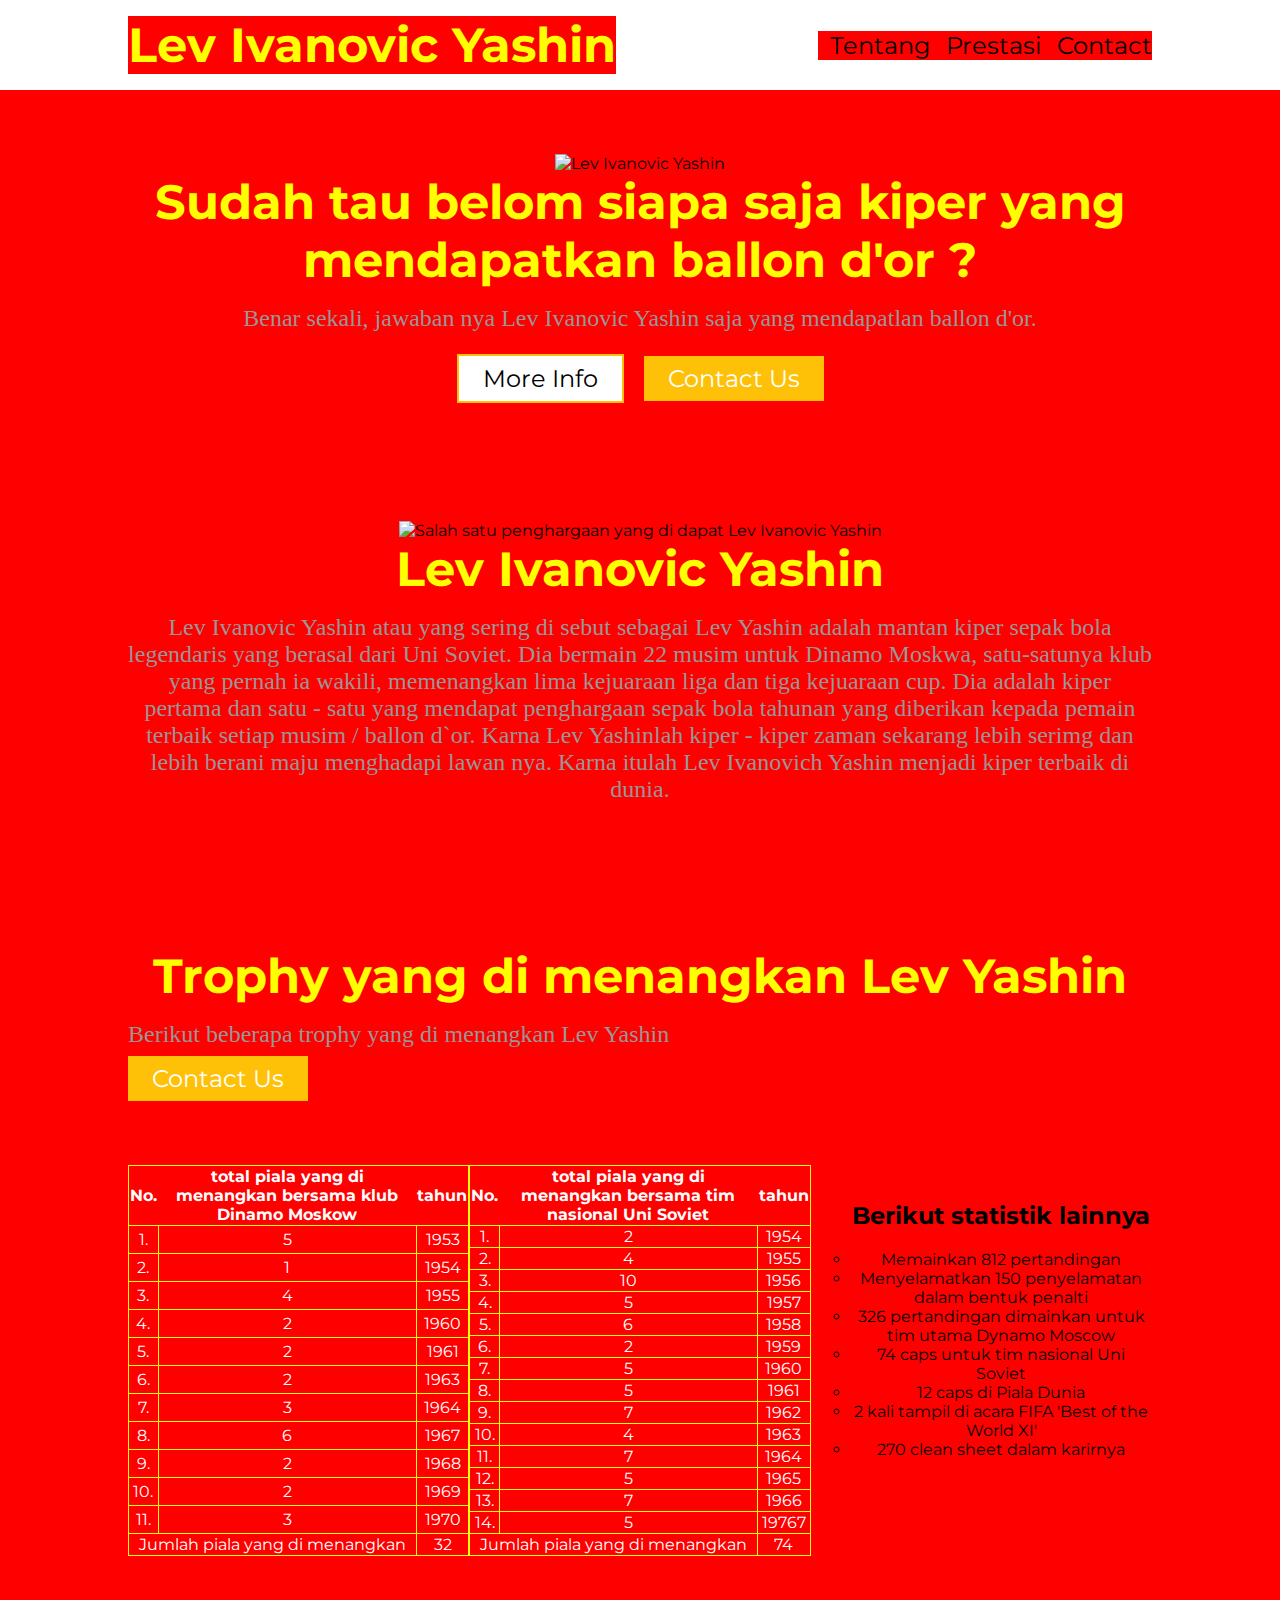
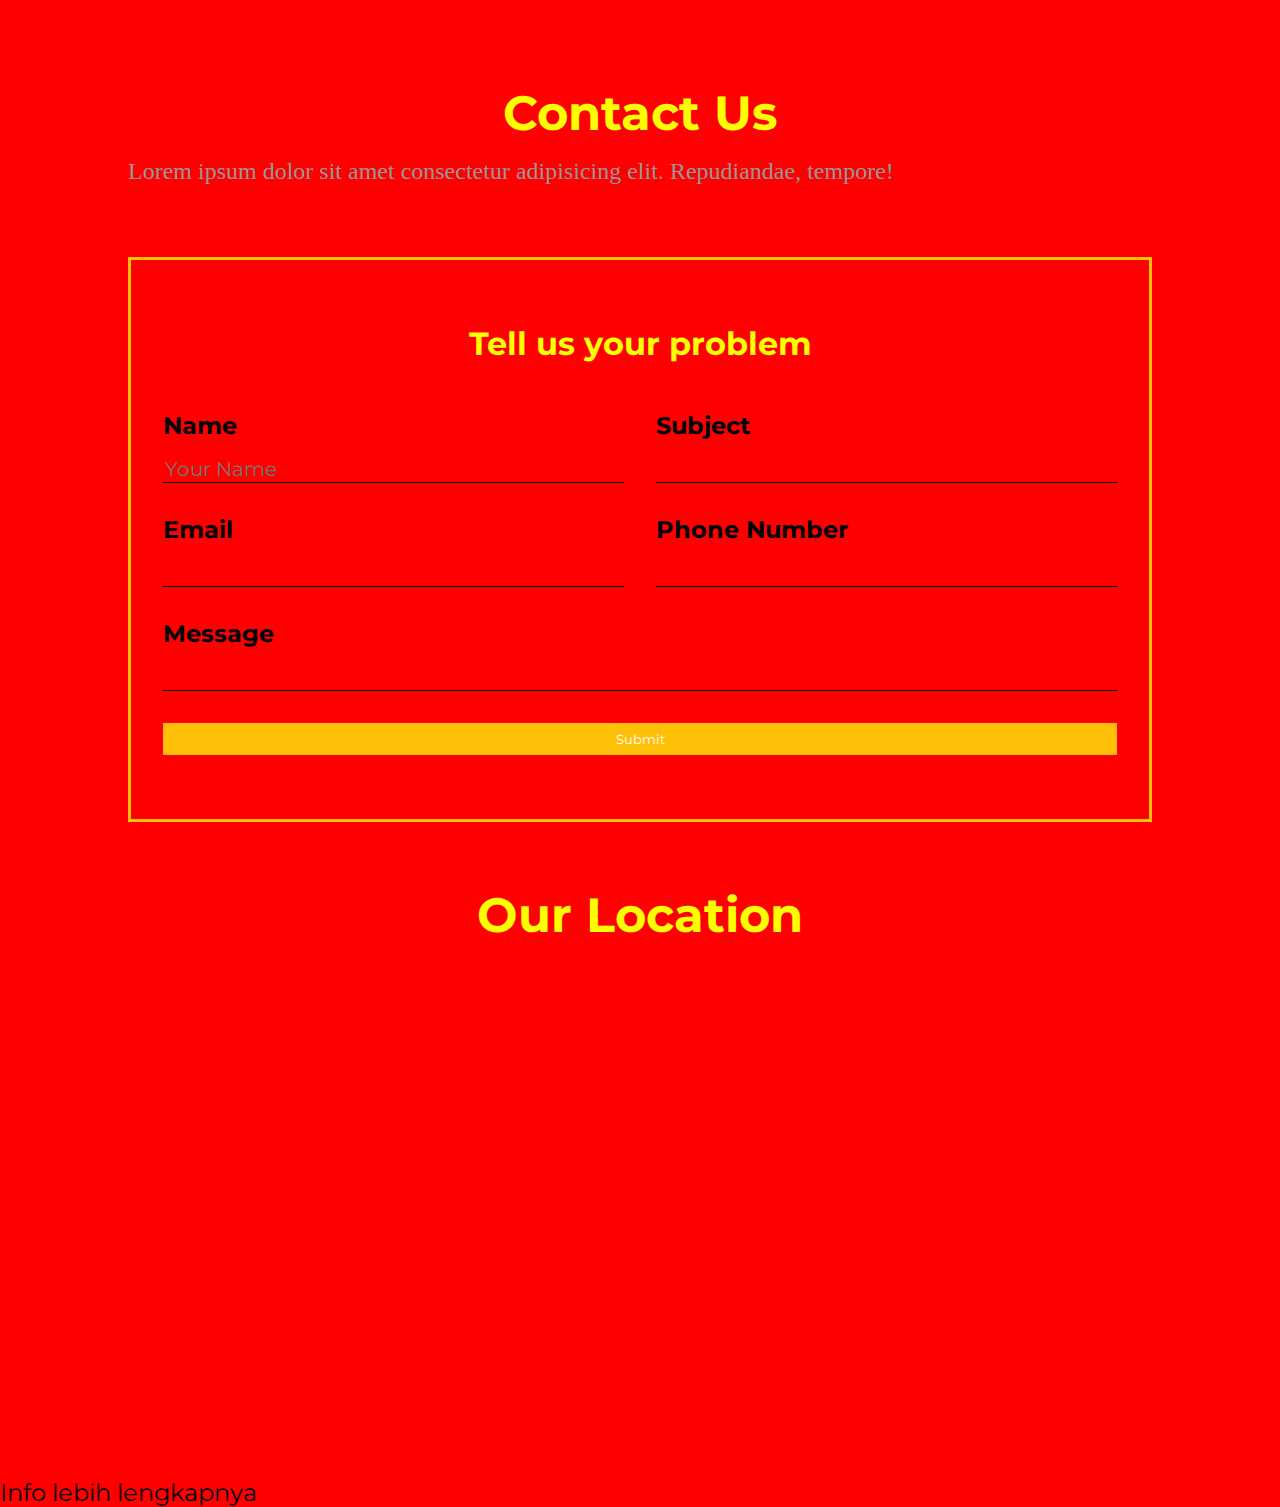
==== index.html @ 39085195 "Update index.html" ====
<!DOCTYPE html>
<html lang="en">
<head>
    <meta charset="UTF-8">
    <meta http-equiv="X-UA-Compatible" content="ie=edge">
    <meta name="viewport" content="width=device-width, initial-scale=1.0">
    <title>Lev Ivanovic Yashin</title> 
    <link rel="preconnect" href="https://fonts.googleapis.com">
    <link rel="preconnect" href="https://fonts.gstatic.com" crossorigin>
    <link href="https://fonts.googleapis.com/css2?family=Montserrat:wght@500;700&display=swap" rel="stylesheet">
    <link rel="stylesheet" href="styl.css">
</head>
<body>
       <header id="header">
        <h1>Lev Ivanovic Yashin</h1>
        <nav>
            <a href="#about">Tentang</a>
            <a href="#service">Prestasi</a>
            <a href="#contact">Contact</a>
        </nav>
    </header>
    
     <section id="landing">
        <div>
         
            <h1>Sudah tau belom siapa saja kiper yang mendapatkan ballon d'or ?</h1>
            <p>Benar sekali, jawaban nya Lev Ivanovic Yashin saja yang mendapatlan ballon d'or.</p>
            <div>
                <a class="btn btn-alt" href="#about">More Info</a>
                <a class="btn" href="#contact">Contact Us</a>
            </div>
        </div>
        <div>
             <img src="https://i.pinimg.com/originals/ed/7c/8e/ed7c8e007c3f56ff738dca9af4d9c05f.jpg" alt="Lev Ivanovic Yashin">
        </div>
     </section>
    
    <section id="about">
        <div>
        <img src="https://media.suara.com/pictures/653x366/2015/10/21/o_1a258n2euqo61vhl7551cmmoula.jpg" alt="Salah satu penghargaan yang di dapat Lev Ivanovic Yashin"
        </div>
            <div>
                <h1>Lev Ivanovic Yashin</h1>
                <p>Lev Ivanovic Yashin atau yang sering di sebut sebagai Lev Yashin adalah mantan kiper sepak bola legendaris yang berasal dari Uni Soviet. 
        Dia bermain 22 musim untuk Dinamo Moskwa, satu-satunya klub yang pernah ia wakili, memenangkan lima kejuaraan liga dan tiga kejuaraan cup. 
        Dia adalah kiper pertama dan satu - satu yang mendapat penghargaan sepak bola tahunan yang diberikan kepada pemain terbaik setiap musim / ballon d`or.
          Karna Lev Yashinlah kiper - kiper zaman sekarang lebih serimg dan lebih berani maju menghadapi lawan nya. Karna itulah Lev Ivanovich Yashin menjadi kiper terbaik di dunia.</p>
            </div>
    </section>
    
    <section id="service>
        <div class="service-header">
            <div>
                <h1>Trophy yang di menangkan Lev Yashin </h1>
                <p>Berikut beberapa trophy yang di menangkan Lev Yashin</p>
            </div>
            <a href="#contact" class="btn">Contact Us</a>
        </div>
   <div class="about-stats">
        
        <table> 
        <thead>
            <tr>
                <th>No.</th>
                <th>total piala yang di menangkan bersama klub Dinamo Moskow</th>
                <th>tahun</th>
            </tr>
        </thead>
        <tbody>
            <tr>
                <td>1.</td>
                <td>5</td>
                <td>1953</td>
            </tr>
            <tr>
                <td>2.</td>
                <td>1</td>
                <td>1954</td>
            </tr>
            <tr>
                <td>3.</td>
                <td>4</td>
                <td>1955</td>
            </tr>
            <tr>
                <td>4.</td>
                <td>2</td>
                <td>1960</td>
            </tr>
            <tr>
                <td>5.</td>
                <td>2</td>
                <td>1961</td>
            </tr>
            <tr>
                <td>6.</td>
                <td>2</td>
                <td>1963</td>
            </tr>
            <tr>
                <td>7.</td>
                <td>3</td>
                <td>1964</td>
            </tr>
            <tr>
                <td>8.</td>
                <td>6</td>
                <td>1967</td>
            </tr>
            <tr>
                <td>9.</td>
                <td>2</td>
                <td>1968</td>
            </tr>
            <tr>
                <td>10.</td>
                <td>2</td>
                <td>1969</td>
            </tr>
            <tr>
                <td>11.</td>
                <td>3</td>
                <td>1970</td>
            </tr>
        </tbody>
        <tfoot>
            <tr>
                <td colspan="2">Jumlah piala yang di menangkan</td>
                <td>32</td>
            </tr>
        </tfoot>
          </table> 





          <table>
          <thead>
            <tr>
                <th>No.</th>
                <th>total piala yang di menangkan bersama tim nasional Uni Soviet</th>
                <th>tahun</th>
            </tr>
        </thead>
        <tbody>
            <tr>
                <td>1.</td>
                <td>2</td>
                <td>1954</td>
            </tr>
            <tr>
                <td>2.</td>
                <td>4</td>
                <td>1955</td>
            </tr>
            <tr>
                <td>3.</td>
                <td>10</td>
                <td>1956</td>
            </tr>
            <tr>
                <td>4.</td>
                <td>5</td>
                <td>1957</td>
            </tr>
            <tr>
                <td>5.</td>
                <td>6</td>
                <td>1958</td>
            </tr>
            <tr>
                <td>6.</td>
                <td>2</td>
                <td>1959</td>
            </tr>
            <tr>
                <td>7.</td>
                <td>5</td>
                <td>1960</td>
            </tr>
            <tr>
                <td>8.</td>
                <td>5</td>
                <td>1961</td>
            </tr>
            <tr>
                <td>9.</td>
                <td>7</td>
                <td>1962</td>
            </tr>
            <tr>
                <td>10.</td>
                <td>4</td>
                <td>1963</td>
            </tr>
            <tr>
                <td>11.</td>
                <td>7</td>
                <td>1964</td>
            </tr>
            <tr>
                <td>12.</td>
                <td>5</td>
                <td>1965</td>
            </tr>
            <tr>
                <td>13.</td>
                <td>7</td>
                <td>1966</td>
            </tr>
            <tr>
                <td>14.</td>
                <td>5</td>
                <td>19767</td>
            </tr>
        </tbody>
        <tfoot>
            <tr>
                <td colspan="2">Jumlah piala yang di menangkan</td>
                <td>74</td>
            </tr>
        </tfoot>
          </table> 




    <ul type="Circle"> <h2>Berikut statistik lainnya</h2>
        <li>Memainkan 812 pertandingan</li>
        <li>Menyelamatkan 150 penyelamatan dalam bentuk penalti</li>
        <li>326 pertandingan dimainkan untuk tim utama Dynamo Moscow</li>
        <li>74 caps untuk tim nasional Uni Soviet </li>
        <li>12 caps di Piala Dunia</li>
        <li>2 kali tampil di acara FIFA 'Best of the World XI'</li>
        <li>270 clean sheet dalam karirnya</li>
    </ul>
   </div>
        
     </section>

<section id="contact">
        <h1>Contact Us</h1>
        <p>Lorem ipsum dolor sit amet consectetur adipisicing elit. Repudiandae, tempore!</p>
        <div class="contact-detail">
            <form action="">
                <h1>Tell us your problem</h1>
                <div class="form-group">
                    <div id="input-name" class="input-group">
                        <label for="">Name</label>
                        <input type="text" placeholder="Your Name">
                    </div>
                    <div id="input-subject" class="input-group">
                        <label for="">Subject</label>
                        <input type="text">
                    </div>
                    <div id="input-email" class="input-group">
                        <label for="">Email</label>
                        <input type="email">
                    </div>
                    <div id="input-phone" class="input-group">
                        <label for="">Phone Number</label>
                        <input type="tel">
                    </div>
                    <div id="input-message" class="input-group">
                        <label for="">Message</label>
                        <input type="text">
                    </div>
                </div>
                <button class="btn">Submit</button>
            </form>
            <div>
                <h1>Our Location</h1>
                <iframe src="https://www.google.com/maps/embed?pb=!1m18!1m12!1m3!1d15864.65706910555!2d106.8524594283222!3d-6.242070227706176!2m3!1f0!2f0!3f0!3m2!1i1024!2i768!4f13.1!3m3!1m2!1s0x2e69fd4525190ba3%3A0x19b6e12e2482ee41!2sCoding%20Studio!5e0!3m2!1sid!2sid!4v1662888075401!5m2!1sid!2sid" width="600" height="450" style="border:0;" allowfullscreen="" loading="lazy" referrerpolicy="no-referrer-when-downgrade"></iframe>
            </div>
        </div>
    </section>
    
     <a href="https://en.wikipedia.org/wiki/Lev_Yashin" target="_blank" rel="noopener noreferrer">
        Info lebih lengkapnya 
     </a>



</body>
</html>
---- styl.css ----
* {
    font-family: "Montserrat";
    box-sizing: border-box;
    scroll-behavior: smooth;
    background-color: red;
}

table, tr, td {
  border: 1px solid yellow;
  border-collapse: collapse;
}
tr, td {
  background-color: red;
  color: white;
}
h1 {
  color: yellow;
  text-align: center;
}
p {
  color: yellow;
  font-family: verdana;
  font-size: 24px;
}

html, body {
    padding: 0;
    margin: 0;
}

h1 {
    font-weight: 700;
    font-size: 48px;
    margin: 0 0 16px 0;
}

a {
    text-decoration: none;
    color: black;
    font-size: 24px;
}

p {
    color: #979797;
    margin: 0 0 16px 0;
    font-size: 24px;
}

section {
    padding: 64px 128px;
}

img, iframe {
    width: 100%;
}

.btn {
    background-color: #FFC108;
    color: white;
    padding: 8px 24px;
}

.btn-alt {
    background-color: white;
    color: black;
    margin-right: 16px;
    border: 2px solid #FFC108;
}

#header {
    display: flex;
    align-items: center;
    justify-content: space-between;
    padding: 16px 128px;
    position: sticky;
    top: 0;
    background-color: white;
    z-index: 5;
}

#header h1 {
    margin: 0;
    /* animation: flash 1s infinite; */
    animation: bounceIn 1s;
}

@keyframes bounceIn {
    0% {
        filter: opacity(0);
        transform: translateY(-20px);
    }
    35% {
        filter: opacity(0.25);
        transform: translateY(0);
    }
    70% {
        filter: opacity(0.5);
        transform: translateY(-10px);
    }
    100% {
        filter: opacity(1);
        transform: translateY(0);
    }
}

@keyframes flash {
    from {
        filter: opacity(0);
    }
    to {
        filter: opacity(1);
    }
}

nav > a {
    margin-left: 12px;
}

nav > a:hover {
    color: #FFC108;
}

#landing {
    display: flex;
    align-items: center;
    justify-content: space-between;
    column-gap: 16px;
}

#landing p {
    margin-bottom: 32px;
}

#landing > div {
    width: 50%;
}

#about {
    display: flex;
    align-items: center;
    justify-content: space-between;
    column-gap: 16px;
}

#about > div {
    width: 50%;
}

.about-stats {
    display: grid;
    grid-template-columns: repeat(3, 1fr);
    text-align: center;
    margin-top: 72px;
}

.about-stats-item {
    display: flex;
    flex-direction: column;
    align-items: center;
}

.about-stats-item div {
    width: 50px;
    height: 10px;
    background-color: #FFC108;
    margin-bottom: 16px;
}

.service-header {
    display: flex;
    align-items: center;
    justify-content: space-between;
}

.service-header h1 {
    position: relative;
}

.service-header h1::before {
    content: "";
    width: 60px;
    height: 60px;
    background: url("./images/accent1.svg");
    position: absolute;
    left: -20px;
    top: -10px;
    z-index: -1;
}

.service-detail {
    display: grid;
    grid-template-columns: repeat(3, 1fr);
    column-gap: 128px;
    margin-top: 72px;
}

.service-detail-item {
    box-shadow: 2px 4px 4px rgba(0, 0, 0, 0.1);
}

.service-detail-item:hover {
    transform: scale(1.15);
}

.service-detail-item:hover img {
    filter: grayscale(0);
}

.service-detail-item img {
    width: 100%;
    filter: grayscale(1);
}

.service-detail-item h2 {
    padding: 0 16px;
}

.service-detail-item p {
    font-size: 16px;
    padding: 0 16px;
}

#contact h1 {
    position: relative;
}

#contact > h1::before {
    content: "";
    width: 60px;
    height: 60px;
    position: absolute;
    background: url("./images/accent2.svg");
    left: -20px;
    top: -10px;
    z-index: -1;
}

.contact-detail {
    display: flex;
    justify-content: space-between;
    margin-top: 72px;
    column-gap: 128px;
}

.contact-detail  > div .contact-detail > form {
    width: 50%;
}

form {
    display: flex;
    flex-direction: column;
    border: 3px solid #FFC108;
    padding: 64px 32px;
}

form h1 {
    font-size: 32px;
    text-align: center;
}


form button {
    border: none;
}

form button:hover {
    cursor: pointer;
}

.form-group {
    display: grid;
    grid-template-columns: repeat(2, 1fr);
    column-gap: 32px;
    margin-top: 32px;
    grid-template-areas:    "name subject"
                            "email phone"
                            "message message";
}

#input-name {
    grid-area: name;
}

#input-subject {
    grid-area: subject;
}

#input-email {
    grid-area: email;
}

#input-phone {
    grid-area: phone;
}

#input-message {
    grid-area: message;
}

.input-group {
    display: flex;
    flex-direction: column;
    margin-bottom: 32px;
}

.input-group label {
    font-weight: 700;
    margin-bottom: 16px;
    font-size: 24px;
}

.input-group input {
    border: none;
    outline: none;
    border-bottom: 1px solid black;
    font-size: 20px;
}

.input-group input:focus {
    border-bottom: 2px solid #FFC108;
}

footer {
    padding: 16px 128px;
    background-color: #FFC108;
    color: white;
    display: flex;
    justify-content: space-between;
    align-items: center;
}

footer p {
    color: white;
    width: 50%;
}

.social-icon {
    display: flex;
    gap: 32px;
}

@media only screen and (max-width: 1200px) {
    .service-detail {
        gap: 24px;
    }

    .contact-detail{
        gap: 24px;
    }

    .form-group{
        display: flex;
        flex-direction: column ;
    }
}

@media only screen and (max-width: 992px) {
    #header, #footer {
        padding: 16px 32px;
    }

    section {
        padding: 64px 32px;
    }
}

    #landing {
        flex-direction: column-reverse;
        justify-content: center;
        align-items: center;
        text-align: center;
    }

    #landing > div {
        width: 100%;
    }

    #about {
        flex-direction: column;
        text-align: center;
        justify-content: center;
        align-items: center;
    }

    #about > div {
        width: 100%;
    }

    .service-detail {
        gap: 16px;
    }

    .contact-detail {
        flex-direction: column;
        justify-content: center;
        align-items: center;
        row-gap: 64px;
    }

.contact-detail form, .contact-detail > div {
    width: 100%;
}
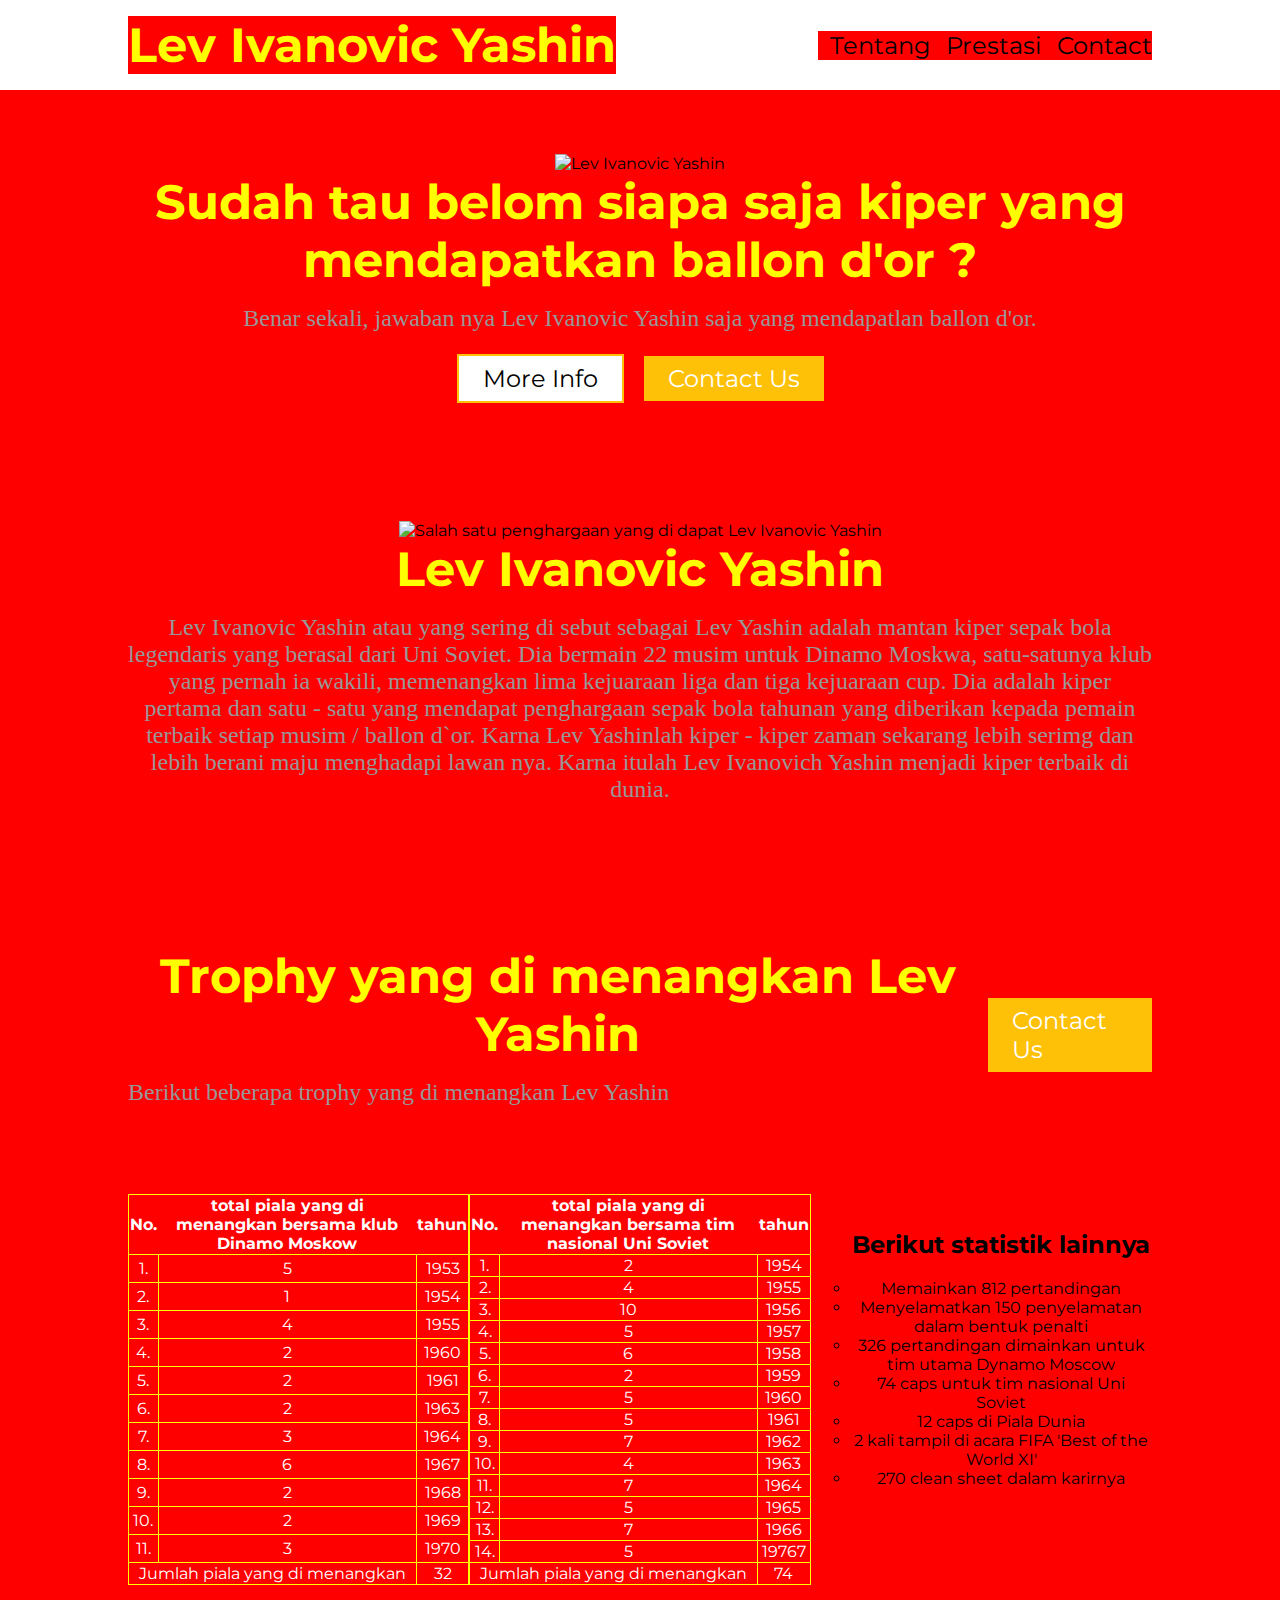
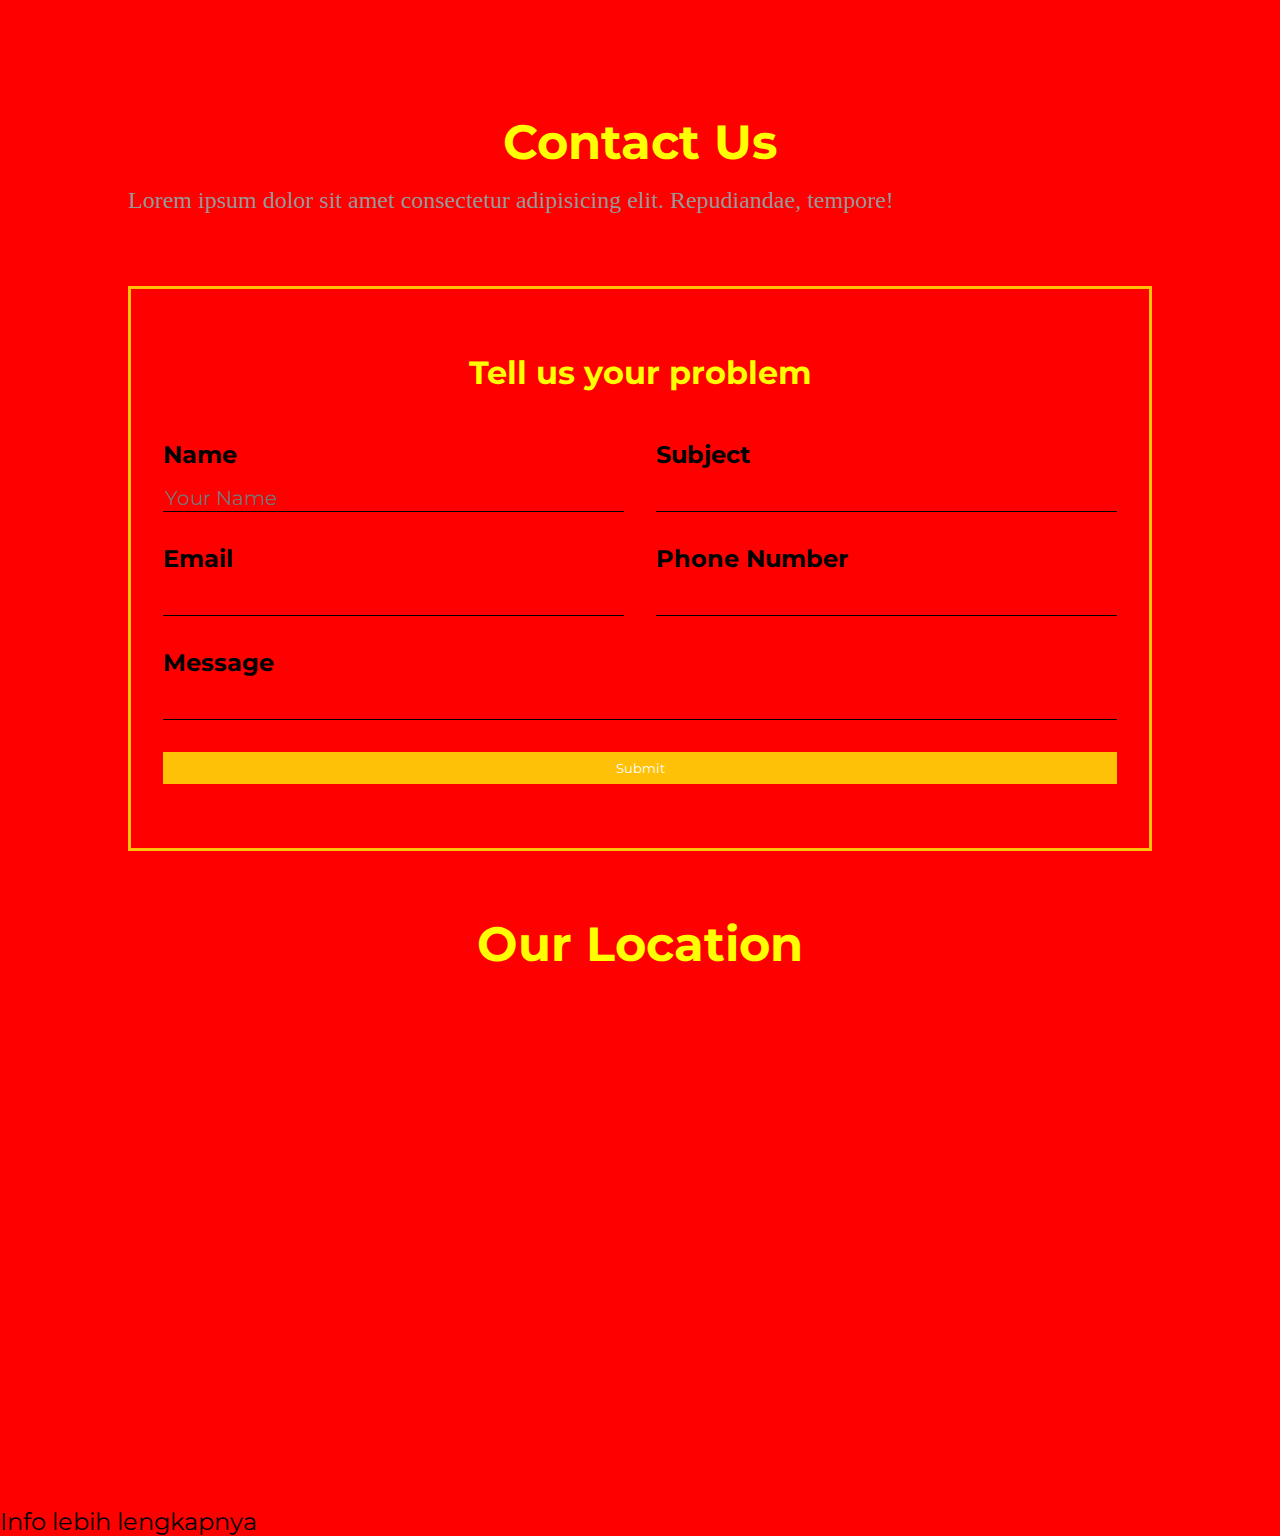
==== commit 15e2c20b: "Update index.html" ====
--- a/index.html
+++ b/index.html
@@ -48,7 +48,7 @@
             </div>
     </section>
     
-    <section id="service>
+    <section id="service">
         <div class="service-header">
             <div>
                 <h1>Trophy yang di menangkan Lev Yashin </h1>
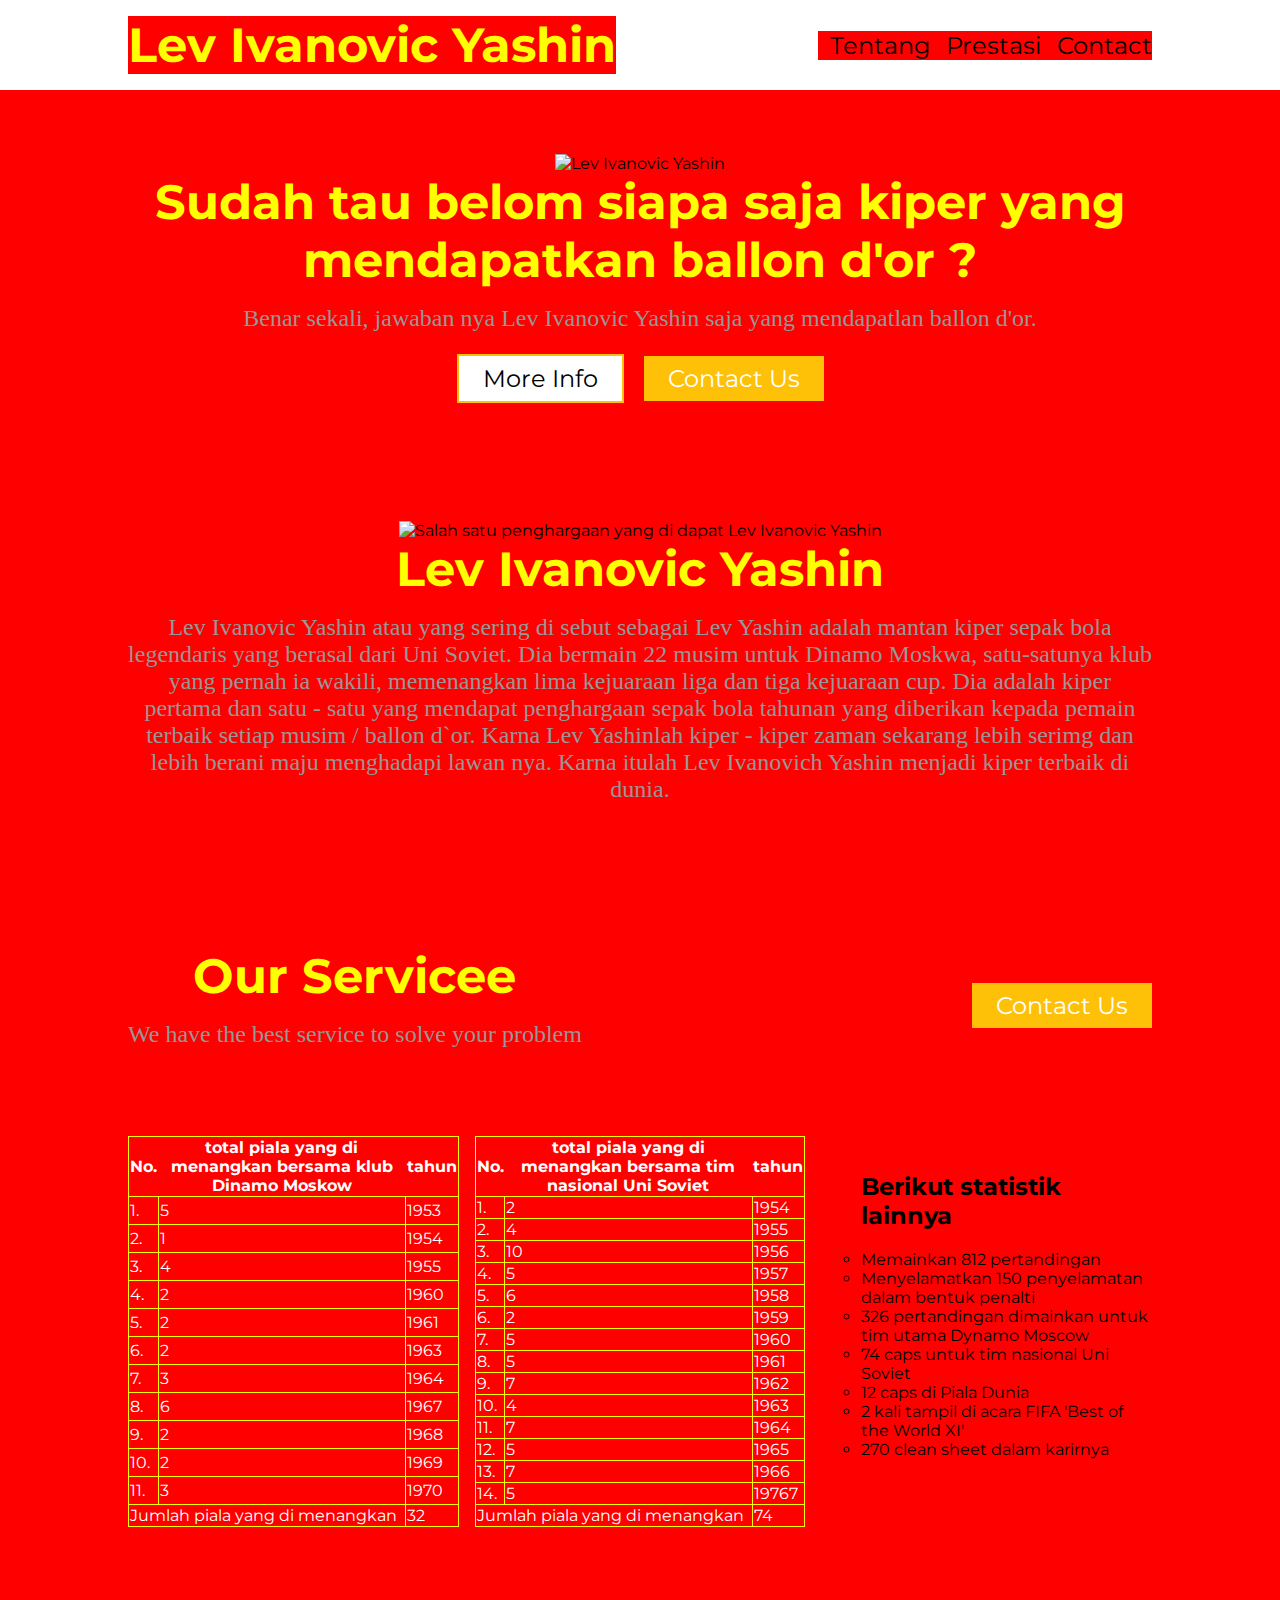
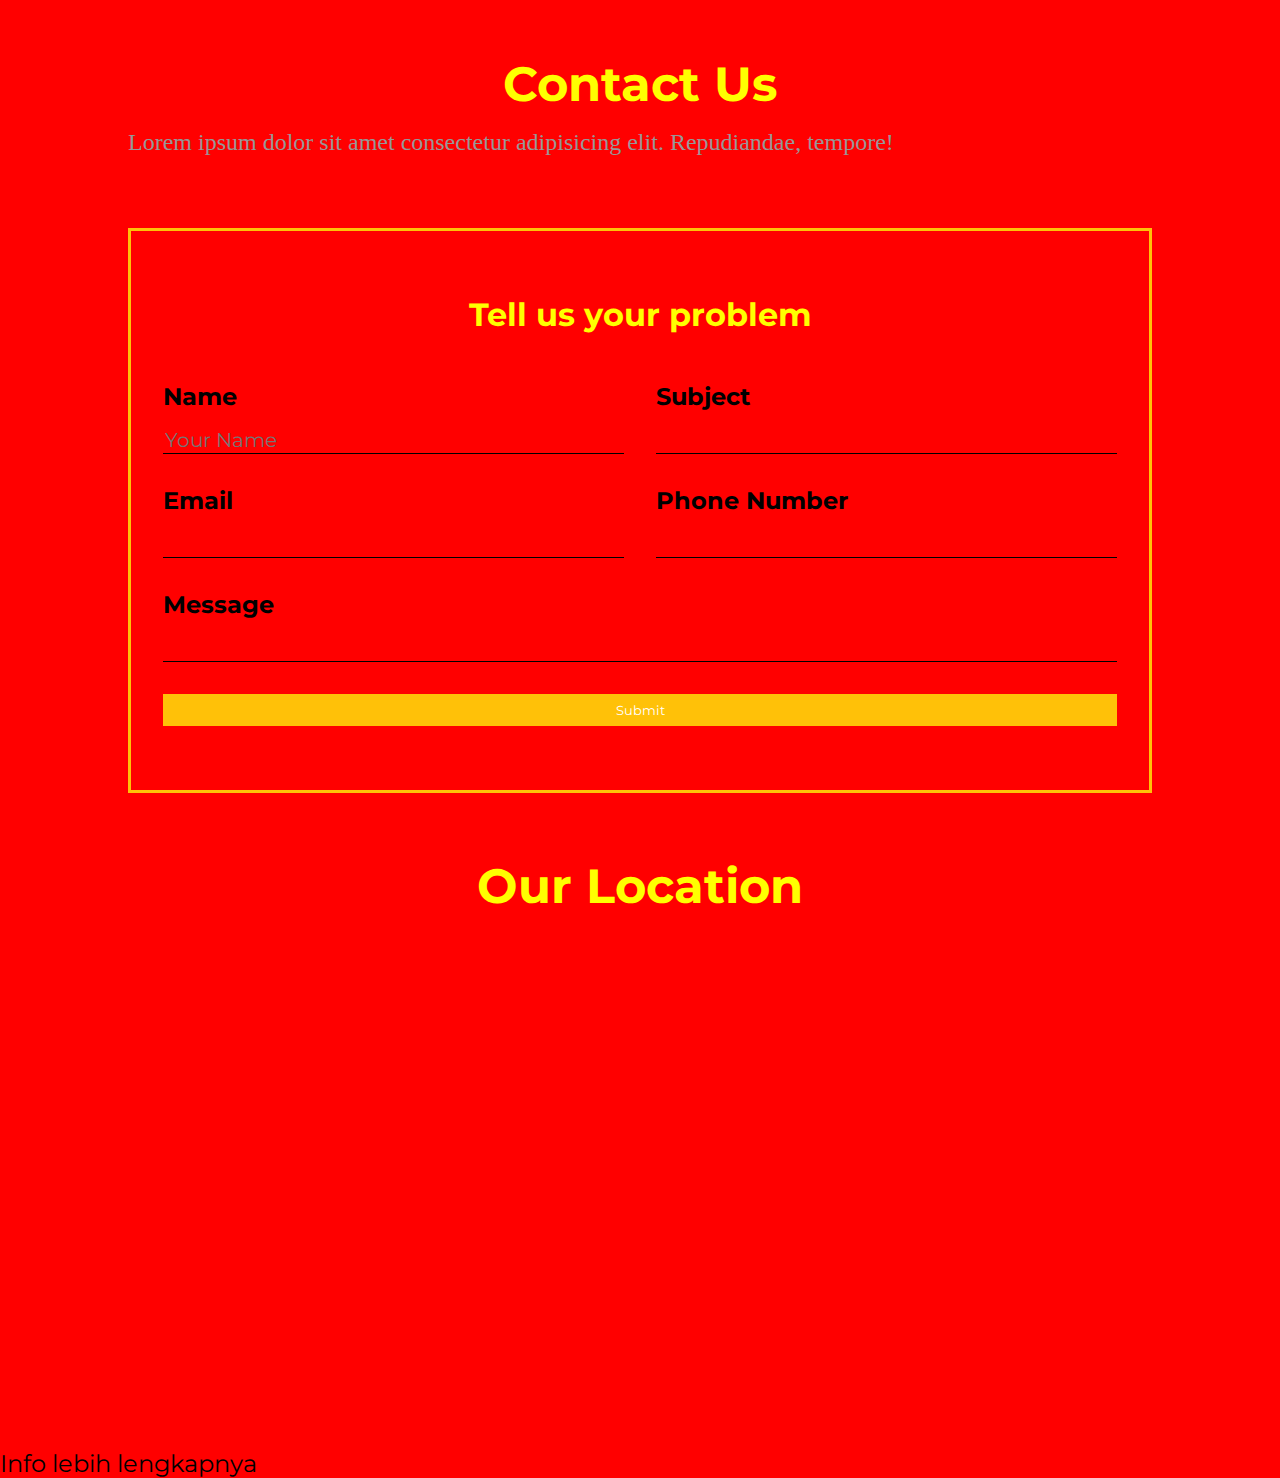
==== commit 7772d214: "Update index.html" ====
--- a/index.html
+++ b/index.html
@@ -51,13 +51,12 @@
     <section id="service">
         <div class="service-header">
             <div>
-                <h1>Trophy yang di menangkan Lev Yashin </h1>
-                <p>Berikut beberapa trophy yang di menangkan Lev Yashin</p>
+                <h1>Our Servicee</h1>
+                <p>We have the best service to solve your problem</p>
             </div>
             <a href="#contact" class="btn">Contact Us</a>
         </div>
-   <div class="about-stats">
-        
+        <div class="service-detail">
         <table> 
         <thead>
             <tr>
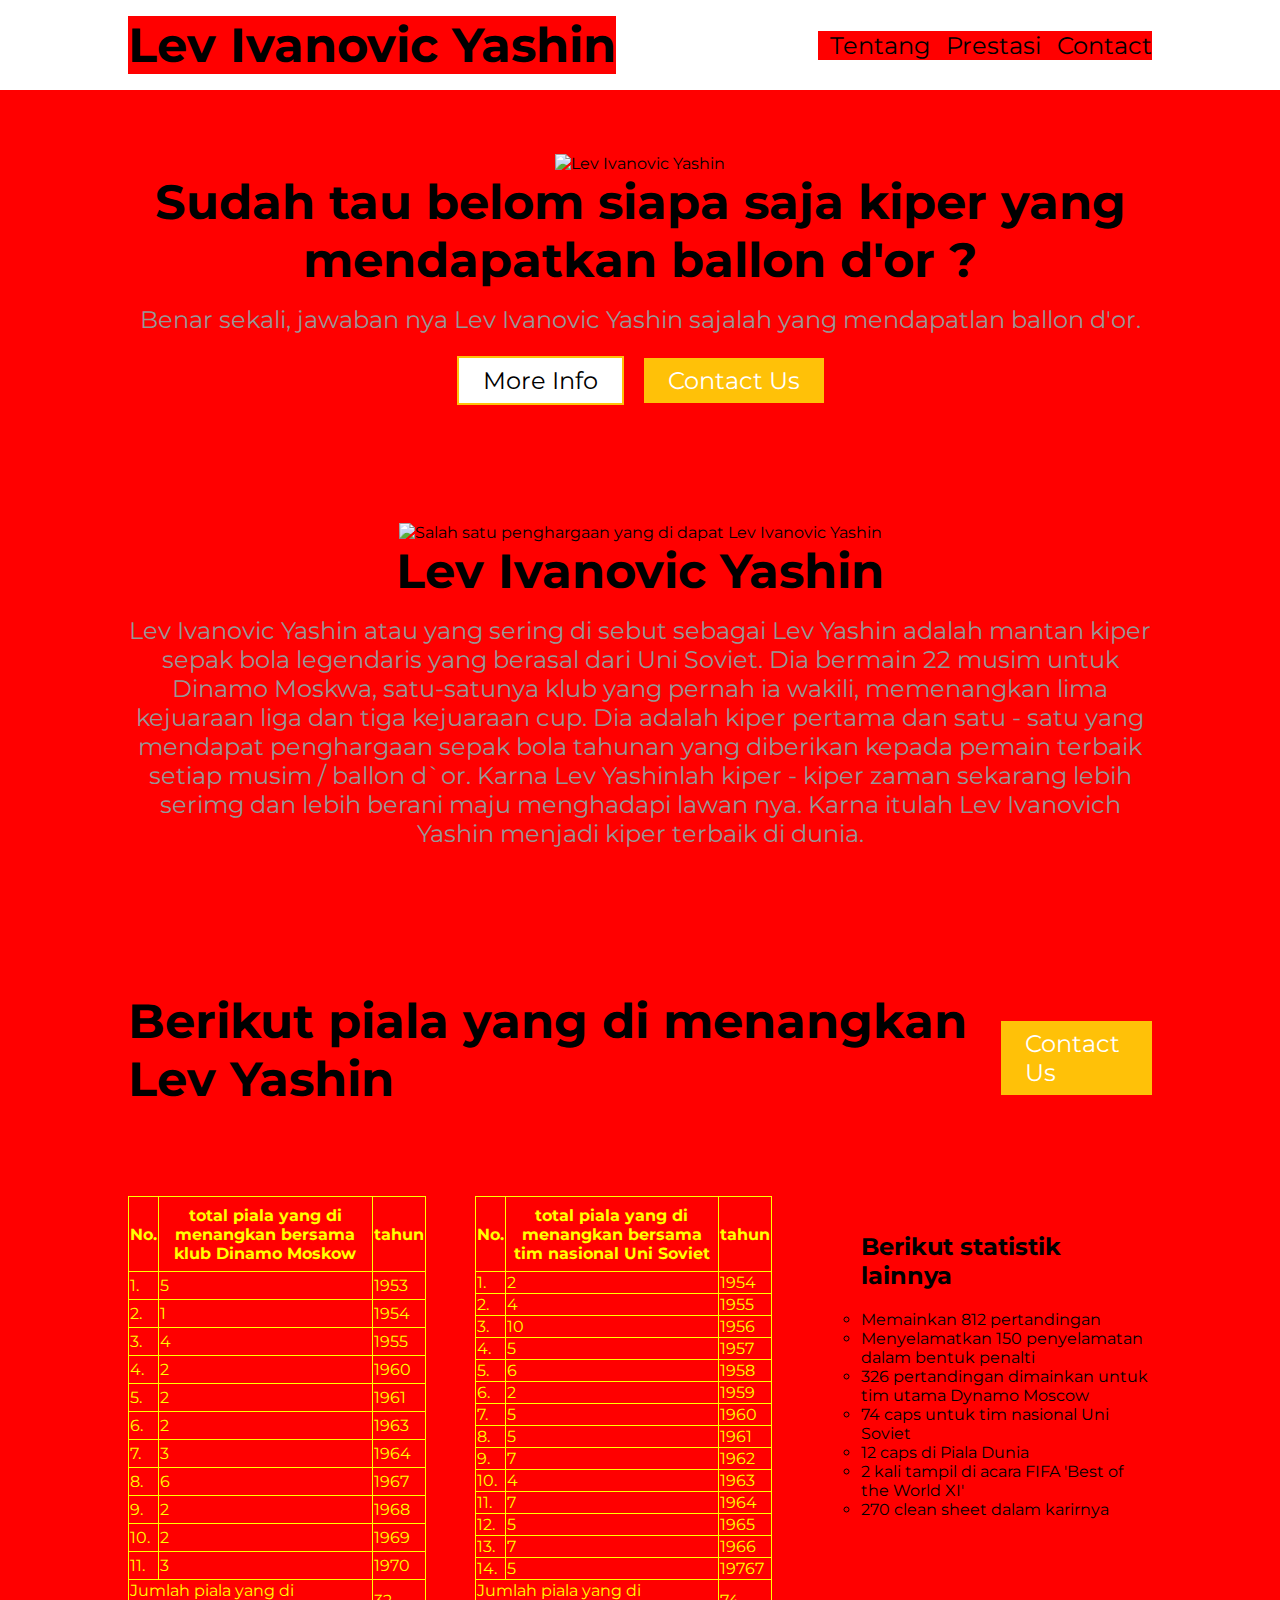
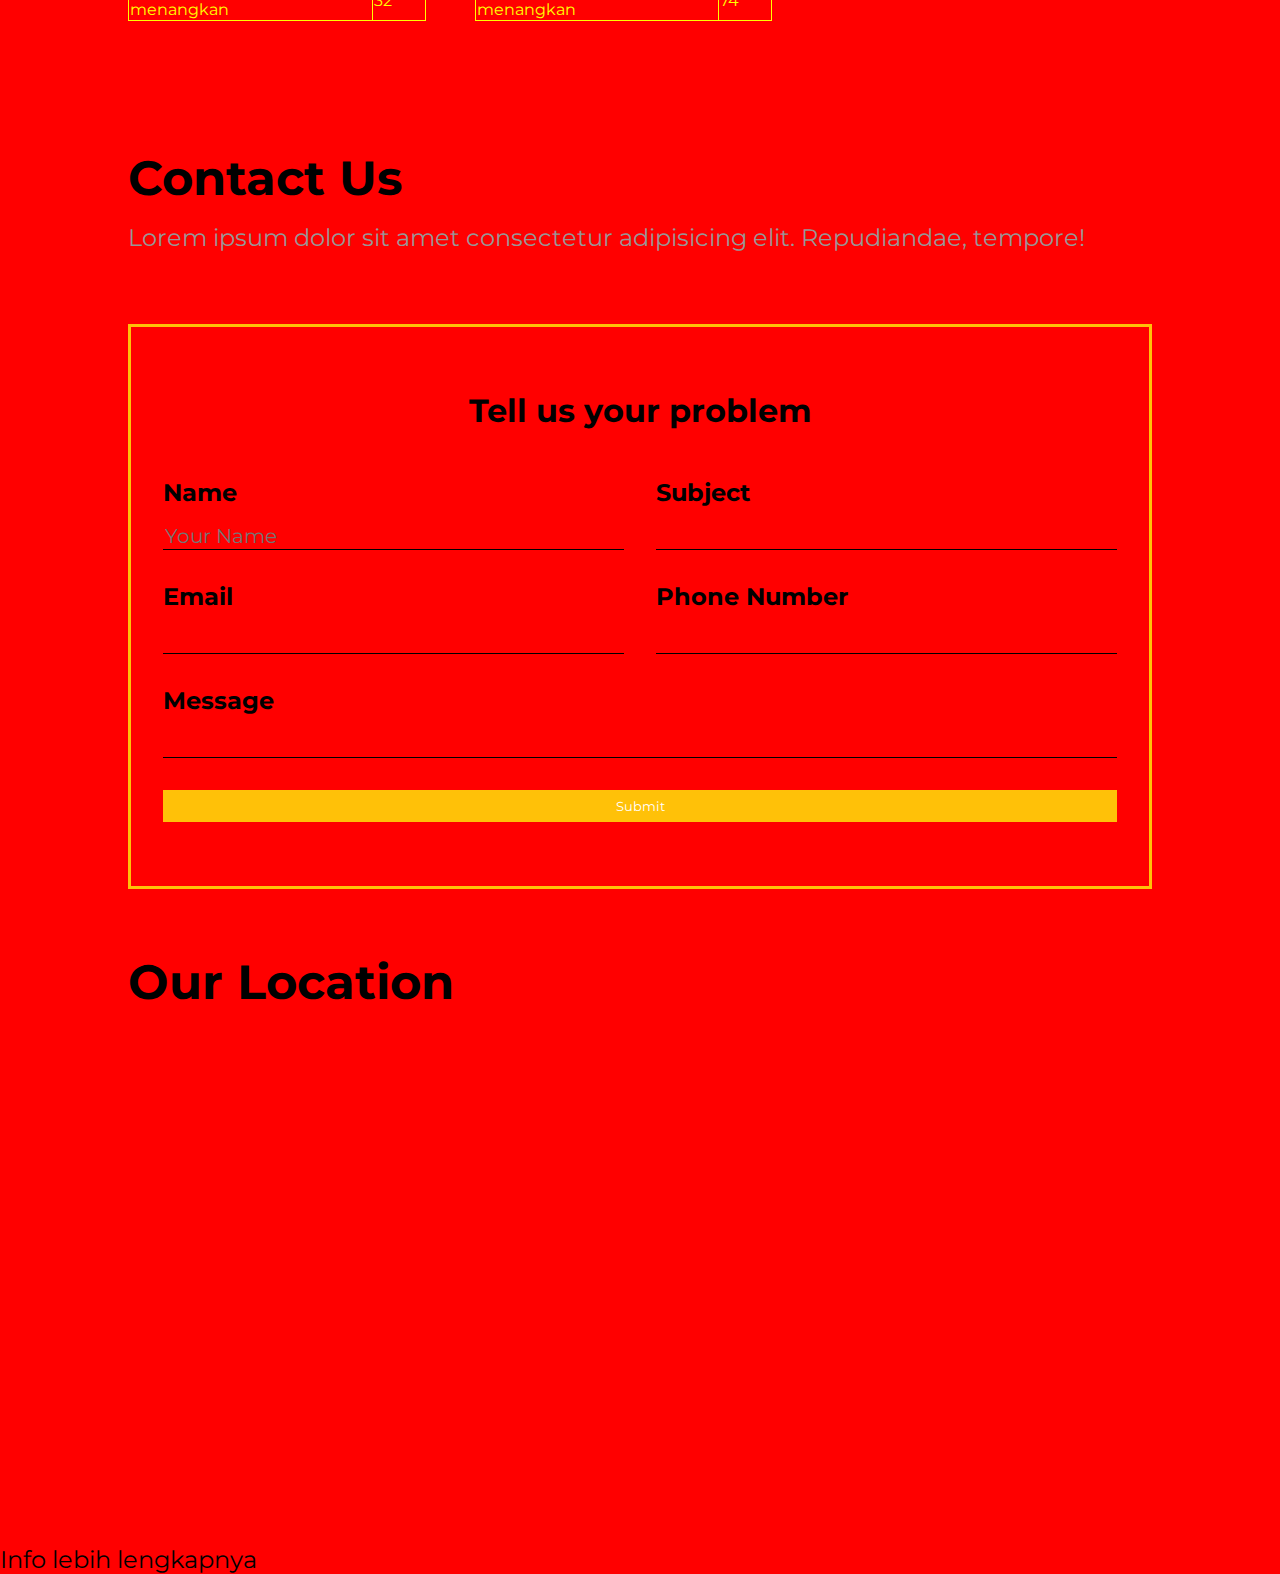
==== commit 6c14bdd2: "Update index.html" ====
--- a/index.html
+++ b/index.html
@@ -24,7 +24,7 @@
         <div>
          
             <h1>Sudah tau belom siapa saja kiper yang mendapatkan ballon d'or ?</h1>
-            <p>Benar sekali, jawaban nya Lev Ivanovic Yashin saja yang mendapatlan ballon d'or.</p>
+            <p>Benar sekali, jawaban nya Lev Ivanovic Yashin sajalah yang mendapatlan ballon d'or.</p>
             <div>
                 <a class="btn btn-alt" href="#about">More Info</a>
                 <a class="btn" href="#contact">Contact Us</a>
@@ -51,12 +51,12 @@
     <section id="service">
         <div class="service-header">
             <div>
-                <h1>Our Servicee</h1>
-                <p>We have the best service to solve your problem</p>
+                <h1>Berikut piala yang di menangkan Lev Yashin</h1>
             </div>
             <a href="#contact" class="btn">Contact Us</a>
         </div>
         <div class="service-detail">
+            
         <table> 
         <thead>
             <tr>
--- a/styl.css
+++ b/styl.css
@@ -1,26 +1,9 @@
 * {
     font-family: "Montserrat";
     box-sizing: border-box;
+    box-color: red;
     scroll-behavior: smooth;
     background-color: red;
-}
-
-table, tr, td {
-  border: 1px solid yellow;
-  border-collapse: collapse;
-}
-tr, td {
-  background-color: red;
-  color: white;
-}
-h1 {
-  color: yellow;
-  text-align: center;
-}
-p {
-  color: yellow;
-  font-family: verdana;
-  font-size: 24px;
 }
 
 html, body {
@@ -194,30 +177,21 @@
     margin-top: 72px;
 }
 
-.service-detail-item {
-    box-shadow: 2px 4px 4px rgba(0, 0, 0, 0.1);
-}
-
-.service-detail-item:hover {
-    transform: scale(1.15);
-}
-
-.service-detail-item:hover img {
-    filter: grayscale(0);
-}
-
-.service-detail-item img {
-    width: 100%;
-    filter: grayscale(1);
-}
-
-.service-detail-item h2 {
-    padding: 0 16px;
-}
-
-.service-detail-item p {
-    font-size: 16px;
-    padding: 0 16px;
+table, td, th {
+  border: 1px solid black;
+  border-color: yellow;
+  background-color: red;
+  color: yellow;
+}
+
+table {
+  border-collapse: collapse;
+  width: 90%;
+}
+
+th {
+  height: 75px;
+
 }
 
 #contact h1 {
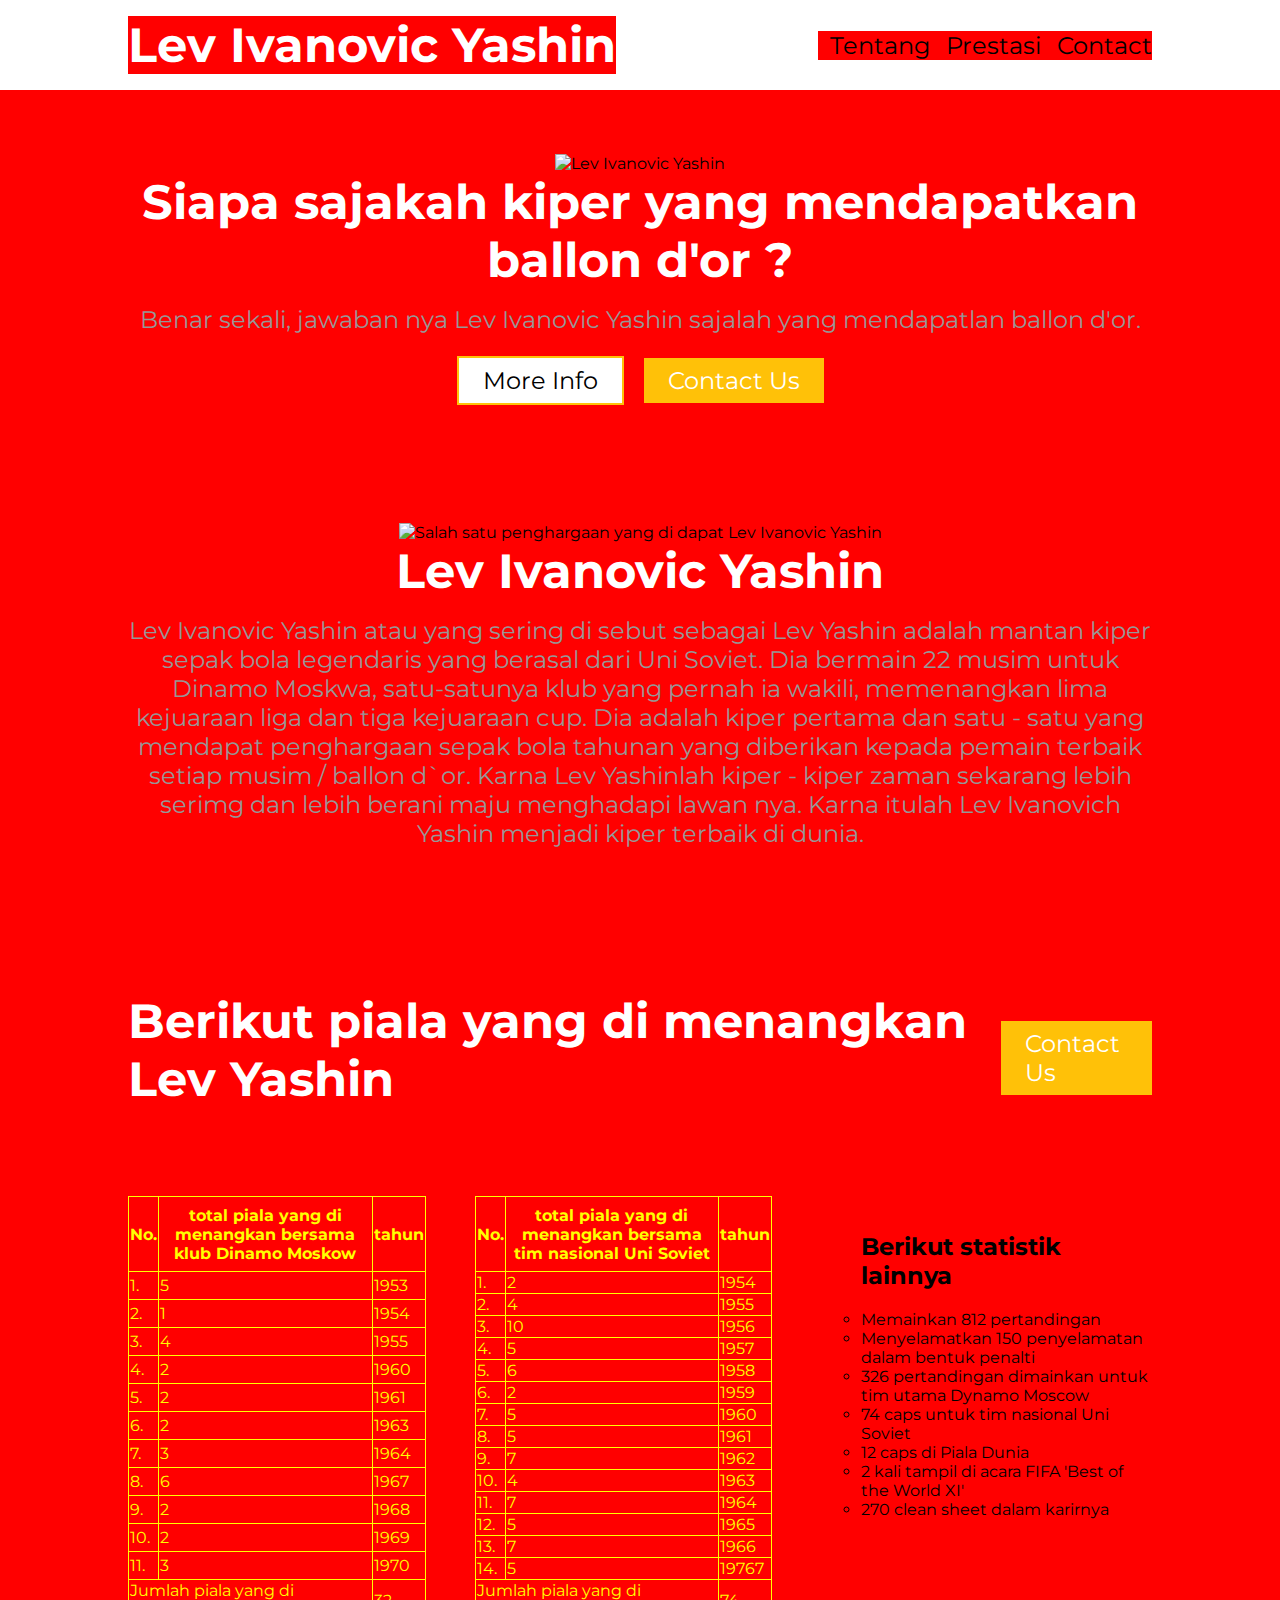
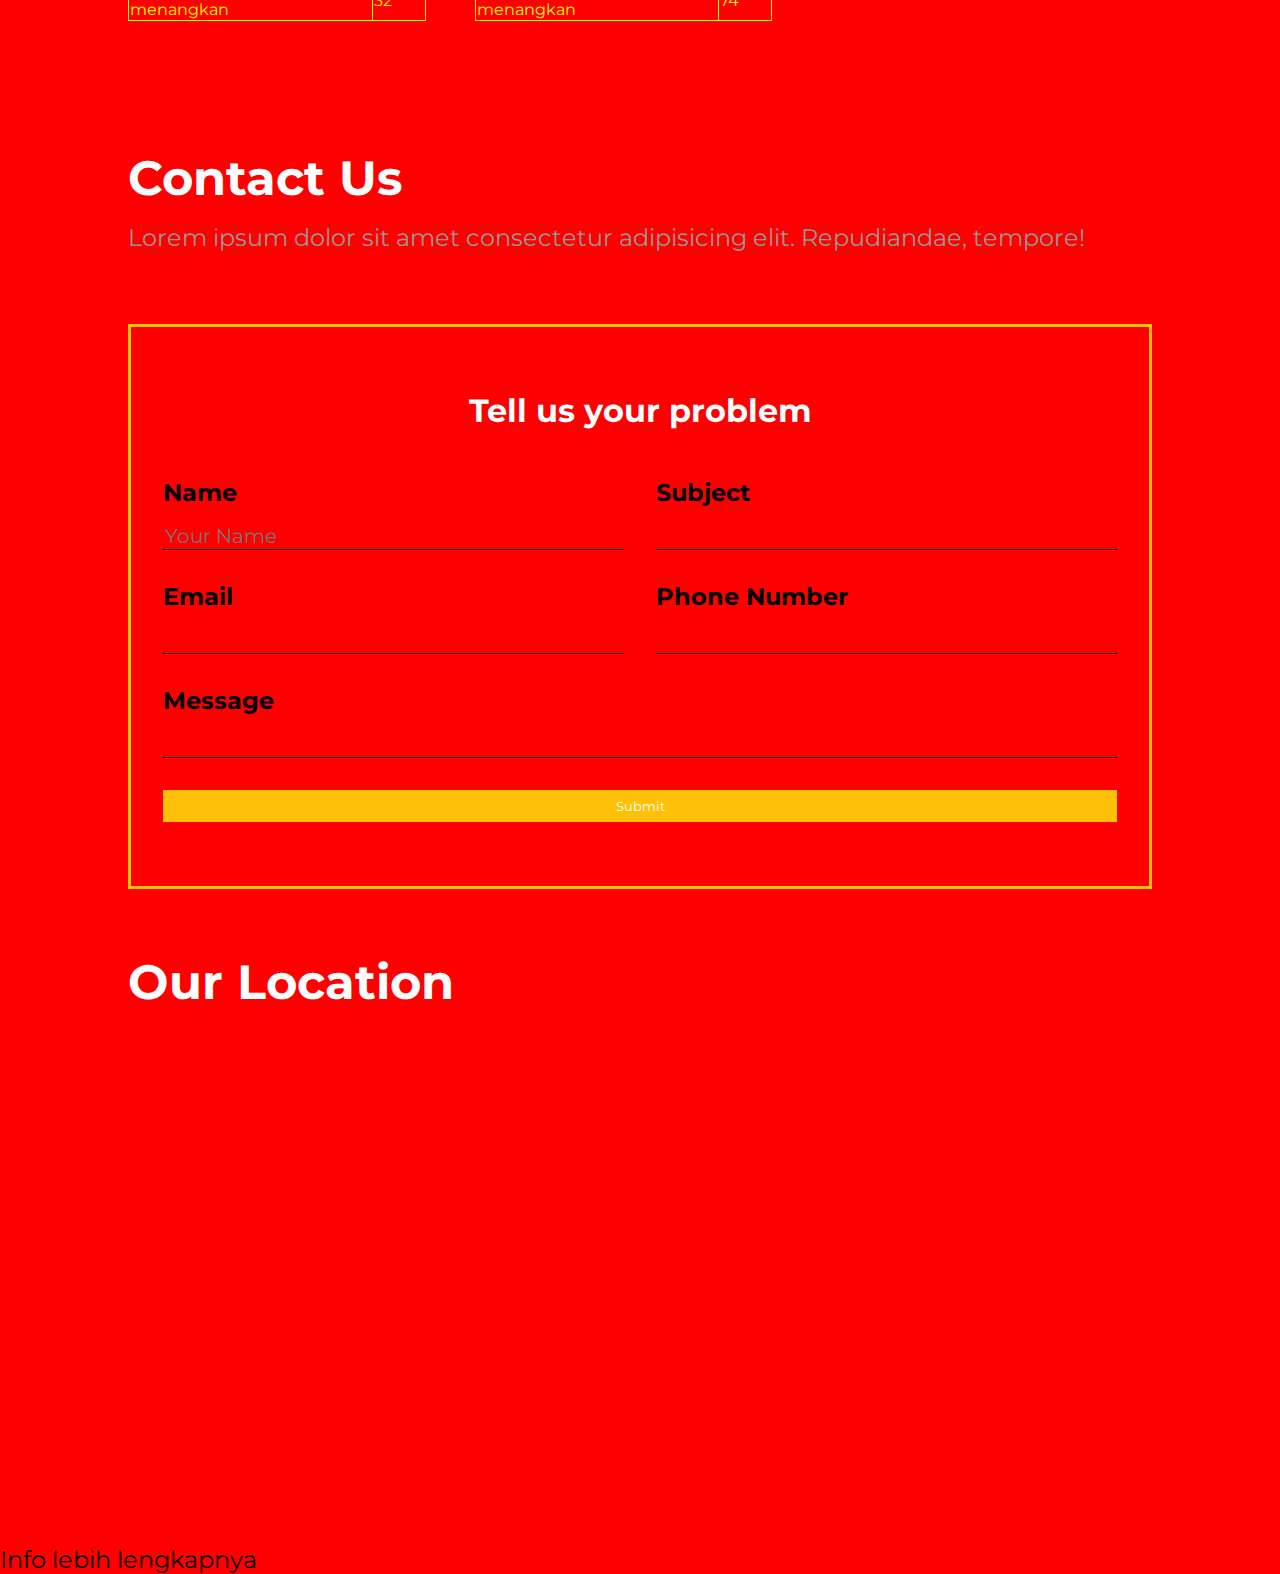
==== commit fb9c7c31: "Update index.html" ====
--- a/index.html
+++ b/index.html
@@ -23,7 +23,7 @@
      <section id="landing">
         <div>
          
-            <h1>Sudah tau belom siapa saja kiper yang mendapatkan ballon d'or ?</h1>
+            <h1>Siapa sajakah kiper yang mendapatkan ballon d'or ?</h1>
             <p>Benar sekali, jawaban nya Lev Ivanovic Yashin sajalah yang mendapatlan ballon d'or.</p>
             <div>
                 <a class="btn btn-alt" href="#about">More Info</a>
@@ -128,7 +128,7 @@
                 <td>32</td>
             </tr>
         </tfoot>
-          </table> 
+       </table> 
 
 
 
@@ -275,9 +275,7 @@
         </div>
     </section>
     
-     <a href="https://en.wikipedia.org/wiki/Lev_Yashin" target="_blank" rel="noopener noreferrer">
-        Info lebih lengkapnya 
-     </a>
+     <a href="https://en.wikipedia.org/wiki/Lev_Yashin" target="_blank" rel="noopener noreferrer">Info lebih lengkapnya</a>
 
 
 
--- a/styl.css
+++ b/styl.css
@@ -6,6 +6,13 @@
     background-color: red;
 }
 
+h1{
+   color: white;
+}
+
+p{
+    color: orange;
+}
 html, body {
     padding: 0;
     margin: 0;
@@ -178,7 +185,7 @@
 }
 
 table, td, th {
-  border: 1px solid black;
+  border: 1.8px solid black;
   border-color: yellow;
   background-color: red;
   color: yellow;
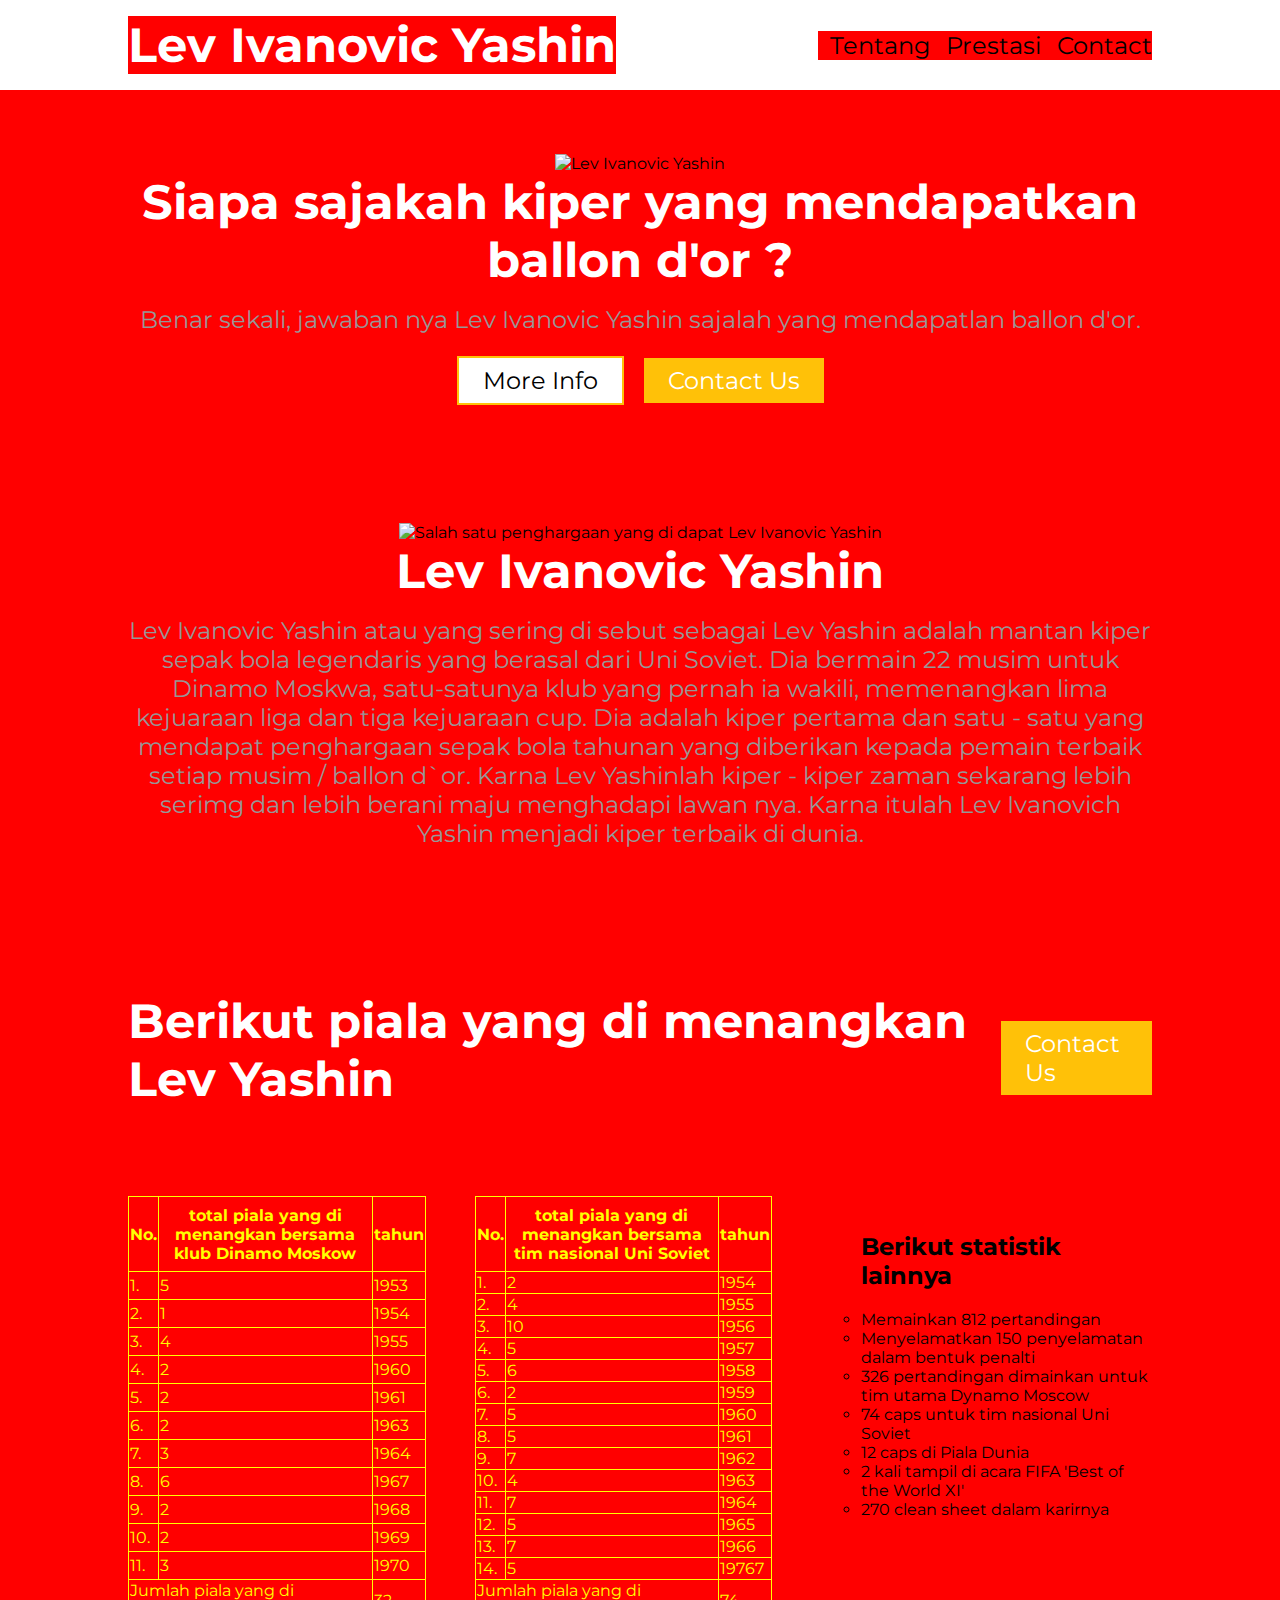
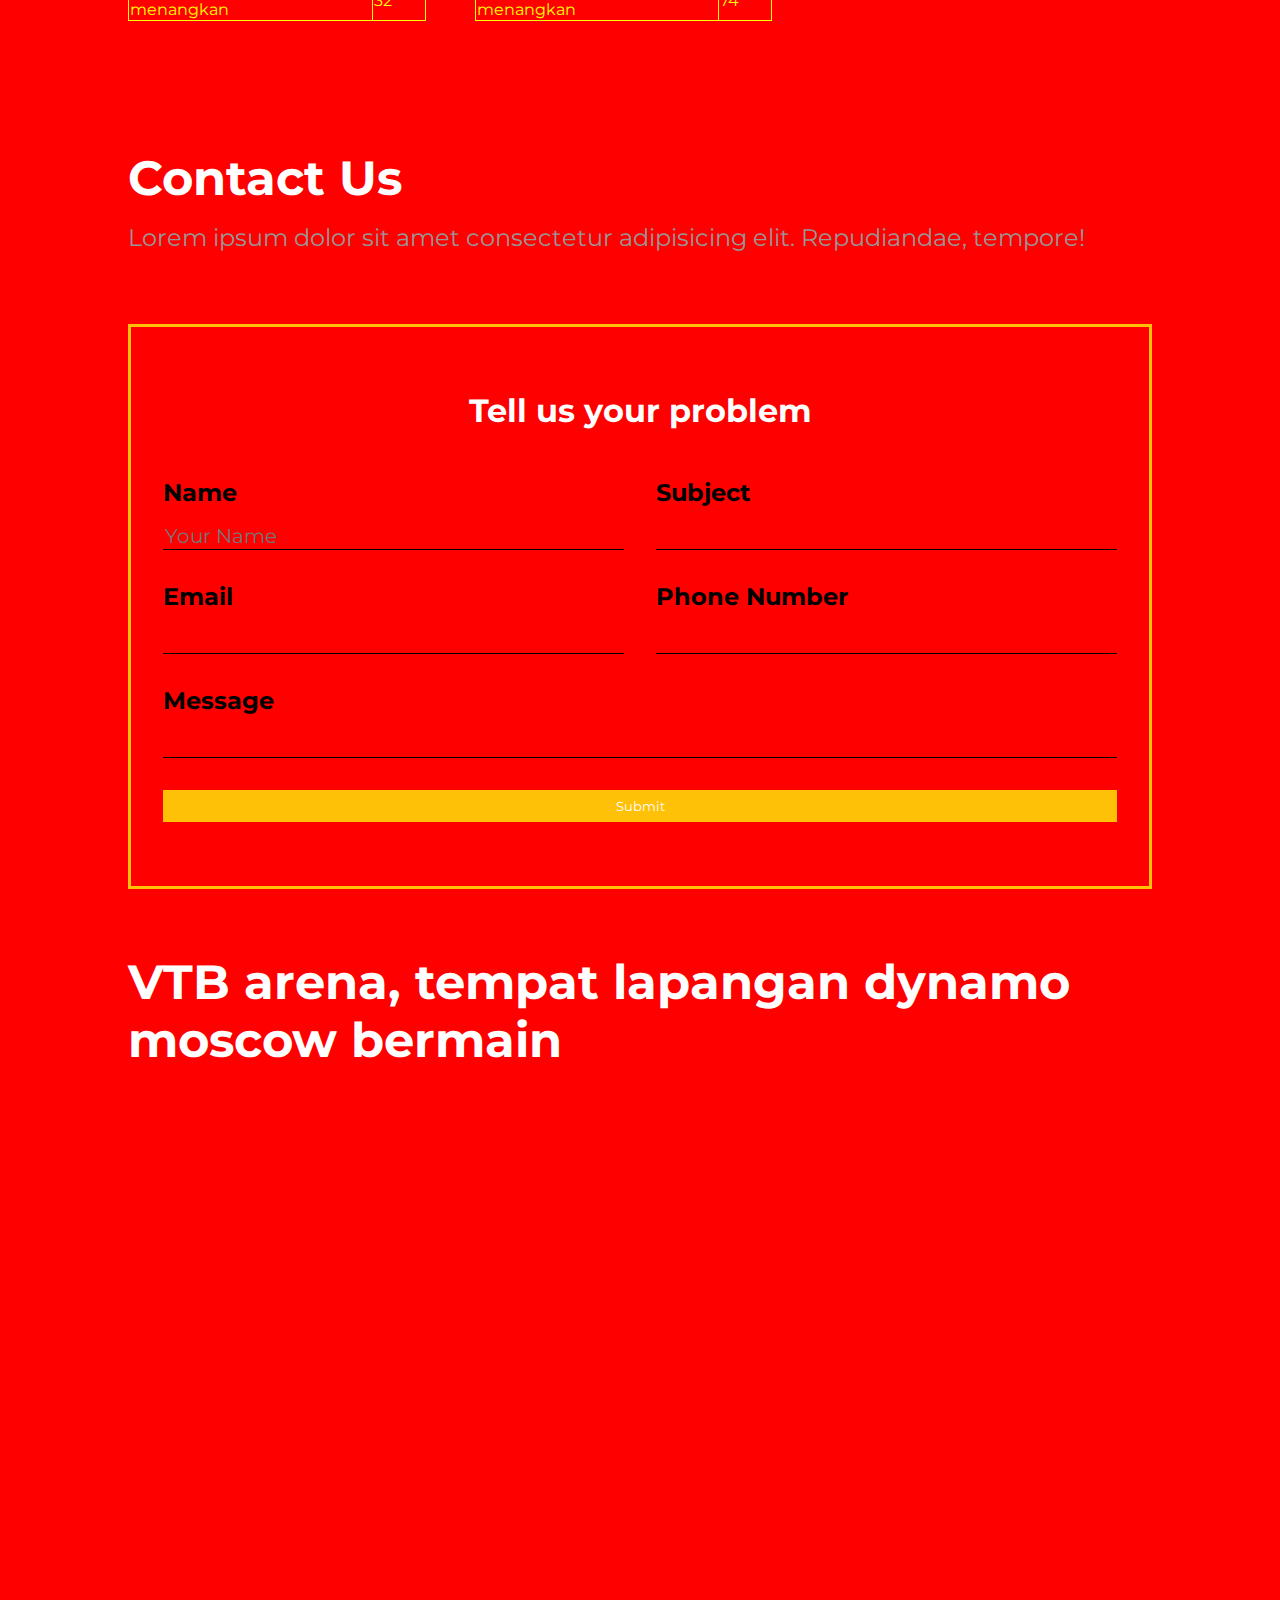
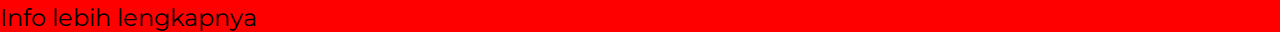
==== commit b65f2830: "Update index.html" ====
--- a/index.html
+++ b/index.html
@@ -269,8 +269,8 @@
                 <button class="btn">Submit</button>
             </form>
             <div>
-                <h1>Our Location</h1>
-                <iframe src="https://www.google.com/maps/embed?pb=!1m18!1m12!1m3!1d15864.65706910555!2d106.8524594283222!3d-6.242070227706176!2m3!1f0!2f0!3f0!3m2!1i1024!2i768!4f13.1!3m3!1m2!1s0x2e69fd4525190ba3%3A0x19b6e12e2482ee41!2sCoding%20Studio!5e0!3m2!1sid!2sid!4v1662888075401!5m2!1sid!2sid" width="600" height="450" style="border:0;" allowfullscreen="" loading="lazy" referrerpolicy="no-referrer-when-downgrade"></iframe>
+                <h1>VTB arena, tempat lapangan dynamo moscow bermain</h1>
+               <iframe src="https://www.google.com/maps/embed?pb=!1m14!1m8!1m3!1d8972.514936593177!2d37.5594715!3d55.7910025!3m2!1i1024!2i768!4f13.1!3m3!1m2!1s0x46b549ed920a50f1%3A0xd7ec0b9edaf8bef7!2sVTB%20Arena!5e0!3m2!1sid!2sid!4v1732465974150!5m2!1sid!2sid" width="600" height="450" style="border:0;" allowfullscreen="" loading="lazy" referrerpolicy="no-referrer-when-downgrade"></iframe>
             </div>
         </div>
     </section>
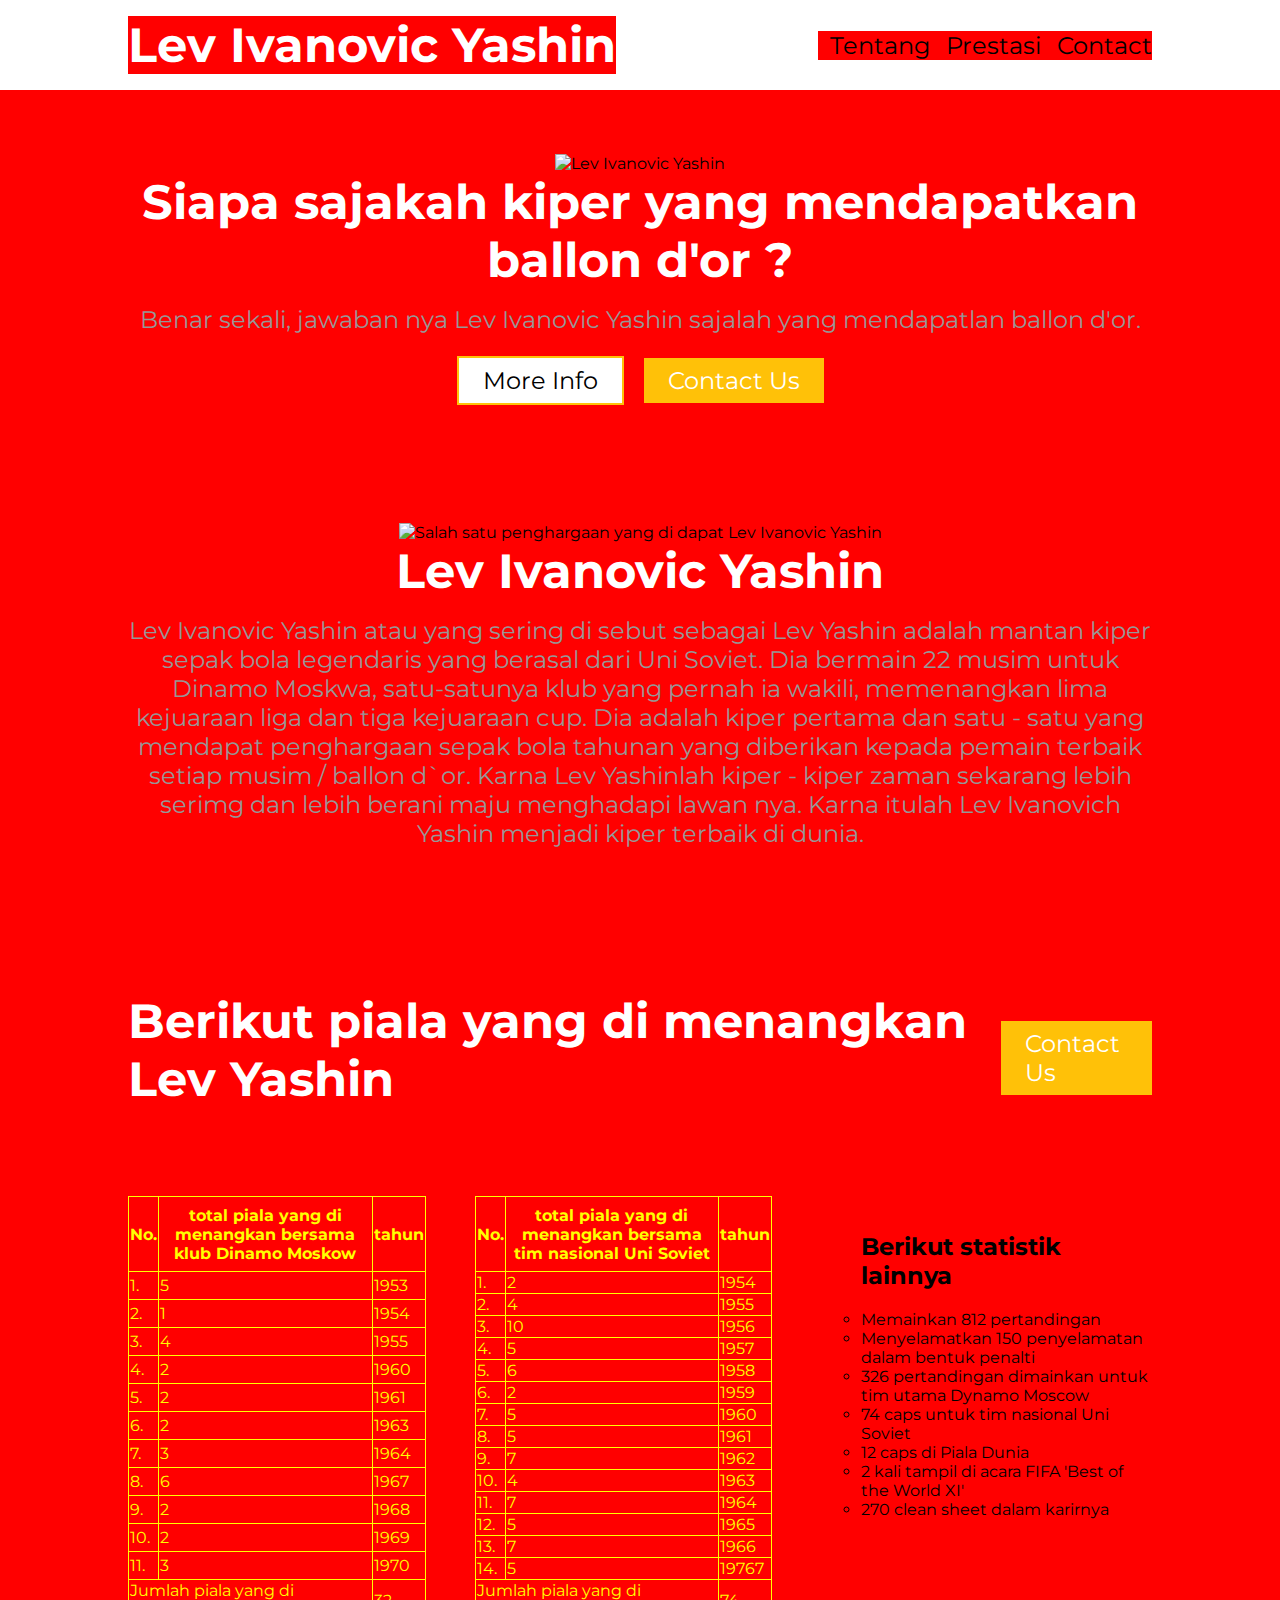
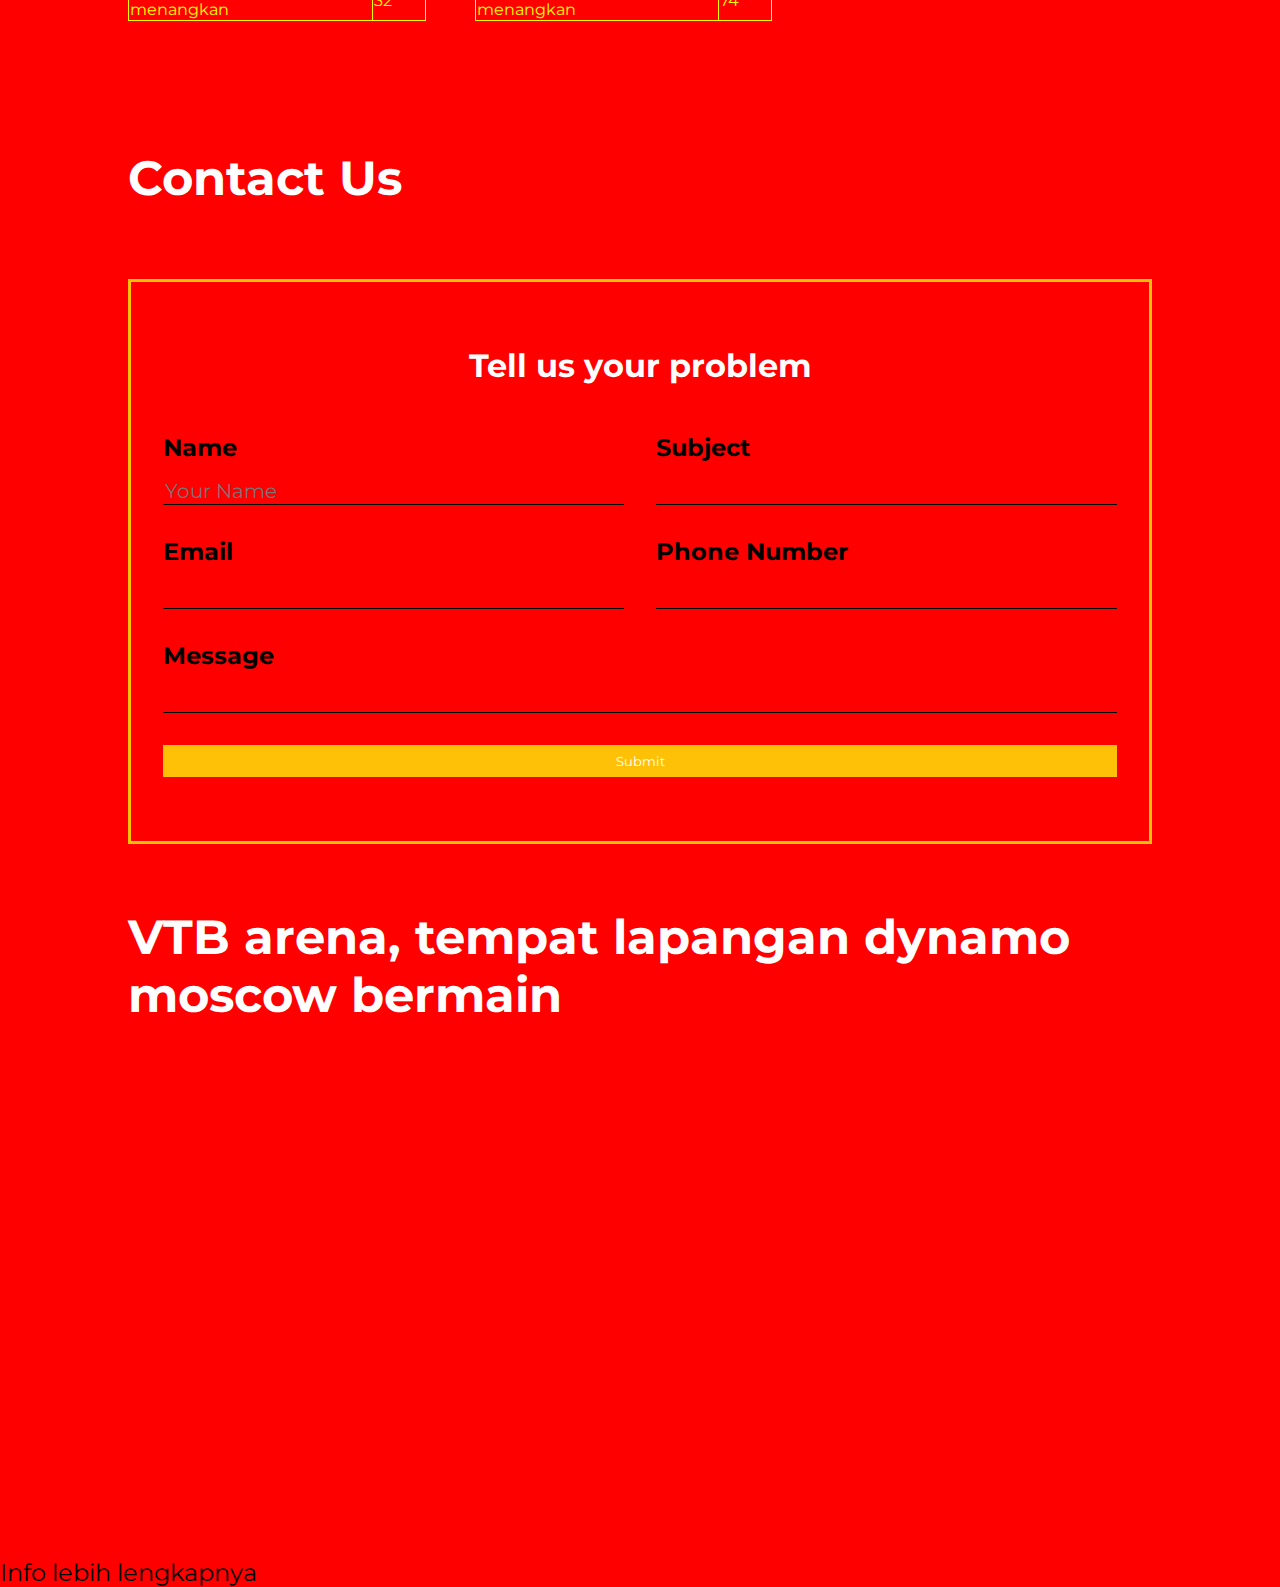
==== commit 134d15d3: "Update index.html" ====
--- a/index.html
+++ b/index.html
@@ -240,7 +240,6 @@
 
 <section id="contact">
         <h1>Contact Us</h1>
-        <p>Lorem ipsum dolor sit amet consectetur adipisicing elit. Repudiandae, tempore!</p>
         <div class="contact-detail">
             <form action="">
                 <h1>Tell us your problem</h1>
